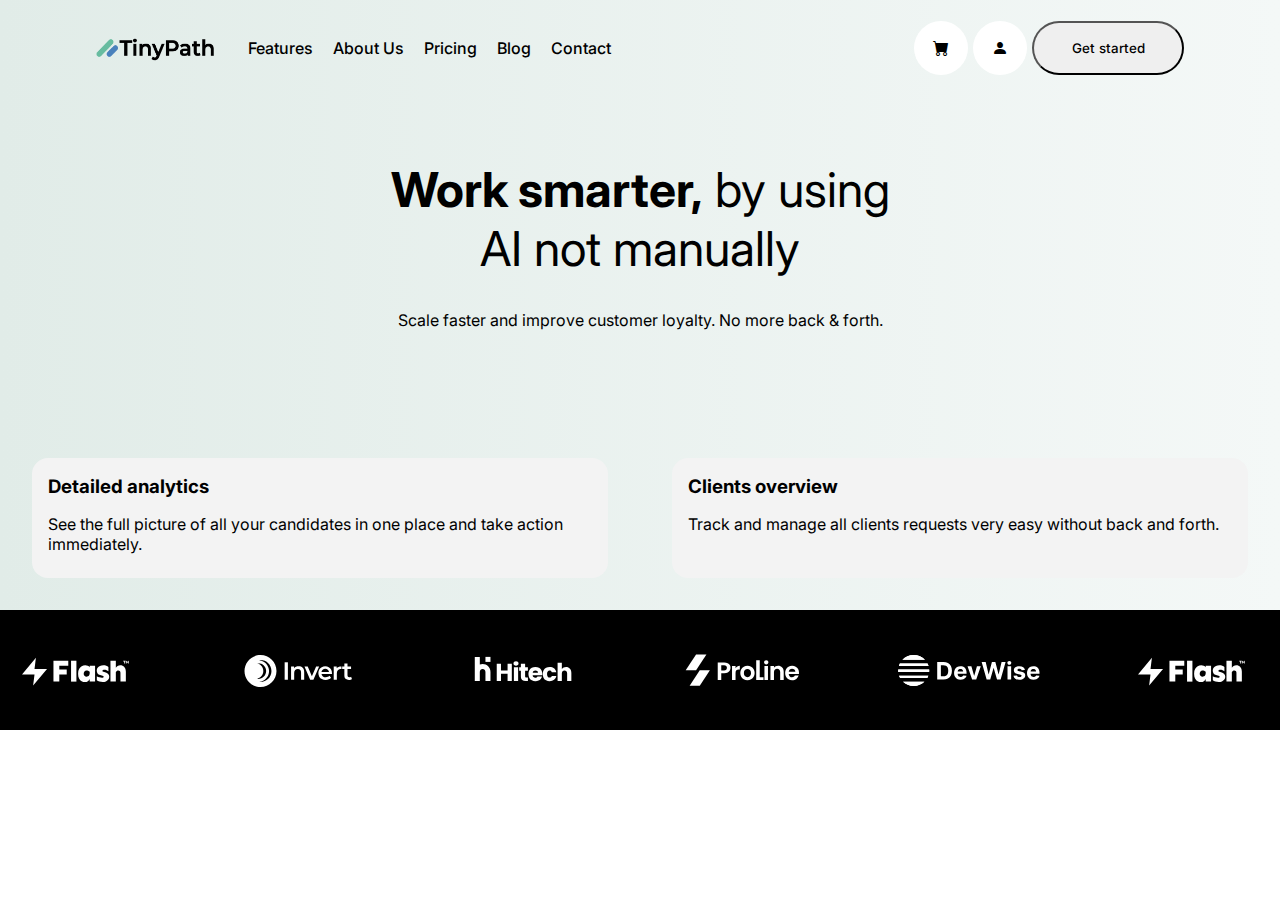
==== about.html @ 9367f079 "About page finish" ====
<!DOCTYPE html>
<html lang="en">
<head>
    <meta charset="UTF-8">
    <meta name="viewport" content="width=device-width, initial-scale=1.0">
    <title>About Us</title>
    <link rel="stylesheet" href="./css/about.css">
    <link rel="stylesheet" href="https://cdn.jsdelivr.net/npm/bootstrap-icons@1.11.3/font/bootstrap-icons.min.css">
    <link rel="stylesheet" href="https://cdnjs.cloudflare.com/ajax/libs/font-awesome/6.5.1/css/all.min.css" integrity="sha512-DTOQO9RWCH3ppGqcWaEA1BIZOC6xxalwEsw9c2QQeAIftl+Vegovlnee1c9QX4TctnWMn13TZye+giMm8e2LwA==" crossorigin="anonymous" referrerpolicy="no-referrer" />
</head>
<body>
    <section>
        <header class="head">
            <div class="header">
                <div class="header-left">
                    <img src="./img/logo.png" alt="logo">
                    <div class="links">
                        <a href="./features.html">Features</a>
                        <a href="./about.html">About Us</a>
                        <a href="#">Pricing</a>
                        <a href="#">Blog</a>
                        <a href="#">Contact</a>
                    </div>
                </div>
                <div class="header-right">
                    <div>
                        <i class="bi bi-cart-fill"></i>
                        <i class="bi bi-person-fill"></i>
                    </div>
                    <button class="button">Get started</button>
                </div>
            </div>
        </header>

        <div class="container">
            <div class="container-top">
                <h2 class="container-top-tittle">
                    <b>Work smarter,</b> by using AI not  manually
                </h2>
                <p class="container-top-text">
                    Scale faster and improve customer loyalty. No more back & forth.
                </p>
            </div>
            <div class="container-bottom">
                <div class="container-bottom-box">
                    <h3>
                        <i class="fa-solid fa-check"></i> Detailed analytics
                    </h3>
                    <p>
                        See the full picture of all your candidates in one place and take action immediately.
                    </p>
                </div>
                <div class="container-bottom-box">
                    <h3>
                        <i class="fa-solid fa-check"></i> Clients overview
                    </h3>
                    <p>
                        Track and manage all clients requests very easy without back and forth.
                    </p>
                </div>
            </div>
        </div>

        <div class="icons">
            <div class="animation-icons">
                <img src="./img/logo1.svg" alt="flash">
                <img src="./img/logo2.svg" alt="invert">
                <img src="./img/logo3.svg" alt="hitech">
                <img src="./img/logo4.svg" alt="proline">
                <img src="./img/logo5.svg" alt="devwise">
                <img src="./img/logo1.svg" alt="flash">
                <img src="./img/logo2.svg" alt="invert">
                <img src="./img/logo3.svg" alt="hitech">
                <img src="./img/logo4.svg" alt="proline">
                <img src="./img/logo5.svg" alt="devwise">   
            </div>
        </div>
    </section>
</body>
</html>
---- css/about.css ----
@import url("https://fonts.googleapis.com/css2?family=Inter:wght@300;400;500;700;800;900&display=swap");
/* font-family: 'Inter', sans-serif; */
* {
  margin: 0;
  padding: 0;
  box-sizing: border-box;
  font-family: "Inter", sans-serif;
  text-decoration: none;
  list-style-type: none;
}

:root {
  --black-font: #000;
  --green-color: #a0e90a;
  --white-font: #fff;
  --bgc-color: #1c1c1c;
  --hover-gren-color: #caff5c;
}

section {
  max-width: 1600px;
  margin: auto;
  background: linear-gradient(to right, #e1ece8, #f4f8f7);
}

.head {
  background: linear-gradient(to right, #e1ece8, #f4f8f7);
}

.header {
  display: flex;
  align-items: center;
  justify-content: space-between;
  width: 85%;
  margin: auto;
}

.header-left {
  display: flex;
  align-items: center;
  gap: 1rem;
  height: 6rem;
  flex: 1;
  flex-wrap: wrap;
}

.header-left img {
  width: 7.5rem;
  cursor: pointer;
}

.links a {
  margin-left: 1rem;
  color: var(--black-font);
  font-weight: 500;
}

.header-right {
  display: flex;
  gap: 0.3rem;
}

.header-right div i {
  height: 3.4rem;
  width: 3.4rem;
  display: flex;
  justify-content: center;
  align-items: center;
  border-radius: 50%;
  cursor: pointer;
  background-color: var(--white-font);
}

.header-right div {
  display: flex;
  gap: 0.3rem;
}

.button {
  width: 9.5rem;
  height: 3.4rem;
  border-radius: 3rem;
  cursor: pointer;
  font-weight: 500;
  line-height: 1.5rem;
}

.header-right button:hover {
  background-color: #e2e7e5;
  transition: 0.5s;
}

.container-top-tittle {
  width: 40%;
  margin: 4rem auto 0;
  text-align: center;
  font-size: 3rem;
  font-weight: 400;
}

.container-top-text {
  margin: 2rem auto 0;
  width: 40%;
  text-align: center;
}

.container-bottom {
  display: flex;
  justify-content: space-around;
}

.container-bottom-box {
  margin-top: 8rem;
  height: 7.5rem;
  padding: 1rem;
  background-color: #f3f3f3;
  border-radius: 1rem;
}

.container-bottom-box h3 {
  margin-bottom: 1rem;
}

.container-bottom-box h3 i {
  color: blue;
  font-size: 1.2rem;
}

.icons {
  background-color: var(--black-font);
  height: 7.5rem;
  margin-top: 2rem;
}

.animation-icons {
  height: 100%;
  display: flex;
  align-items: center;
  gap: 4.5rem;
  overflow: hidden;
}

.animation-icons img {
  animation: different 60s linear infinite;
}

@keyframes different {
  0% {
    transform: translateX(95rem);
  }

  100% {
    transform: translateX(-137rem);
  }
}

@media (max-width: 1300px) {
  .container-bottom-box {
    width: 45%;
  }
}

@media (max-width: 945px) {
  .header {
    display: flex;
    align-items: end;
  }
}

@media (max-width: 850px) {
  .container-bottom {
    display: flex;
    flex-direction: column;
  }

  .container-top-tittle {
    width: 80%;
  }

  .container-top-text {
    width: 80%;
  }

  .container-bottom div:nth-child(2) {
    margin-top: 1rem;
  }

  .container-bottom-box {
    width: 85%;
    margin: 8rem auto 0;
  }
}

@media (max-width: 550px) {
  .header-right {
    display: flex;
    flex-direction: column-reverse;
    align-items: center;
  }

  .head {
    height: 25vh;
  }

  .links {
    display: flex;
    flex-direction: column;
  }

  @keyframes different {
    0% {
      transform: translateX(25rem);
    }
  
    100% {
      transform: translateX(-137rem);
    }
  }

  .animation-icons img {
    animation: different 60s linear infinite;
  }
}
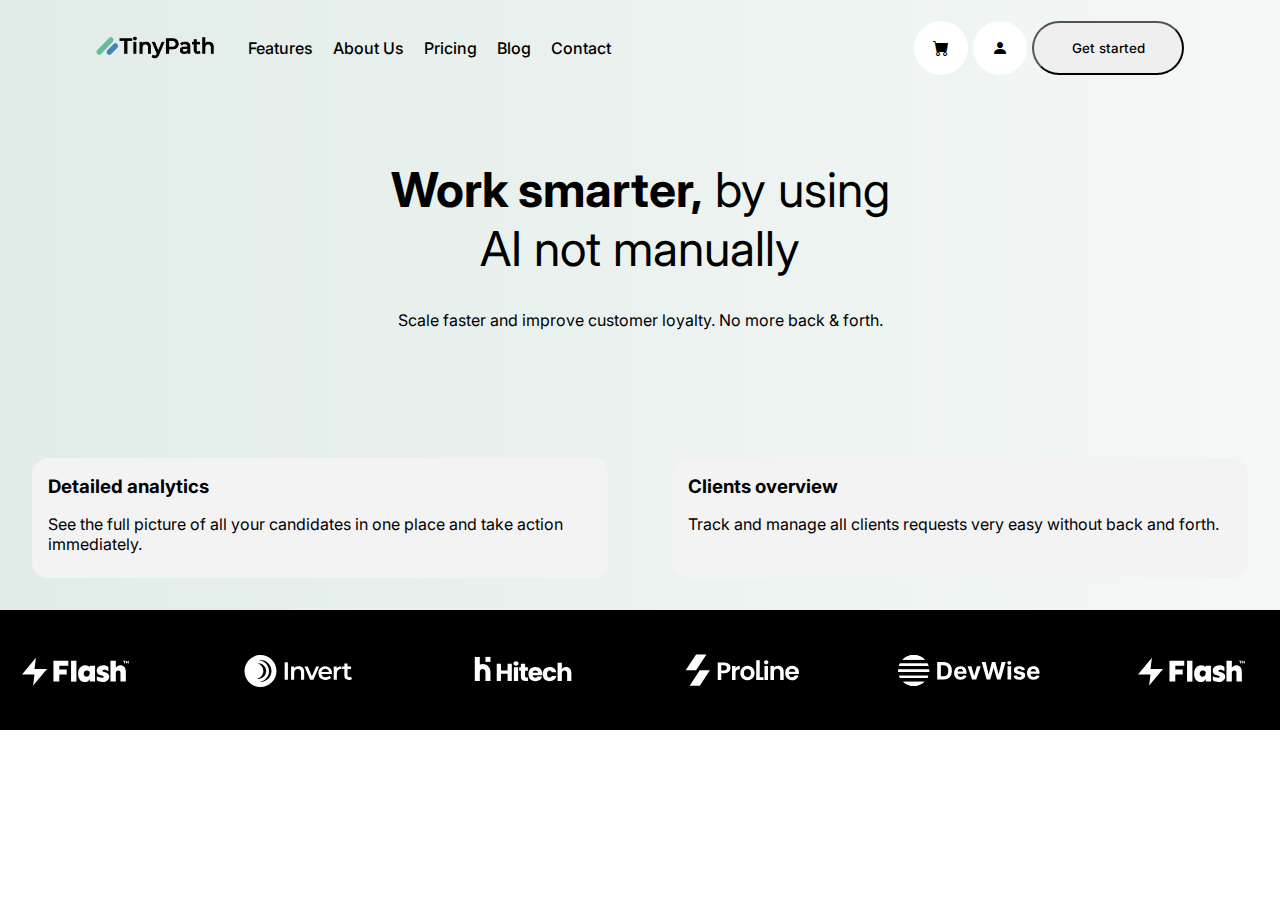
==== commit aa6fd483: "target blank delete" ====
--- a/about.html
+++ b/about.html
@@ -13,13 +13,13 @@
         <header class="head">
             <div class="header">
                 <div class="header-left">
-                    <img src="./img/logo.png" alt="logo">
+                    <a href="./index.html"><img src="./img/logo.png" alt="logo"></a>
                     <div class="links">
                         <a href="./features.html">Features</a>
                         <a href="./about.html">About Us</a>
-                        <a href="#">Pricing</a>
-                        <a href="#">Blog</a>
-                        <a href="#">Contact</a>
+                        <a href="./pricing.html">Pricing</a>
+                        <a href="./blog.html">Blog</a>
+                        <a href="./contact.html">Contact</a>
                     </div>
                 </div>
                 <div class="header-right">
